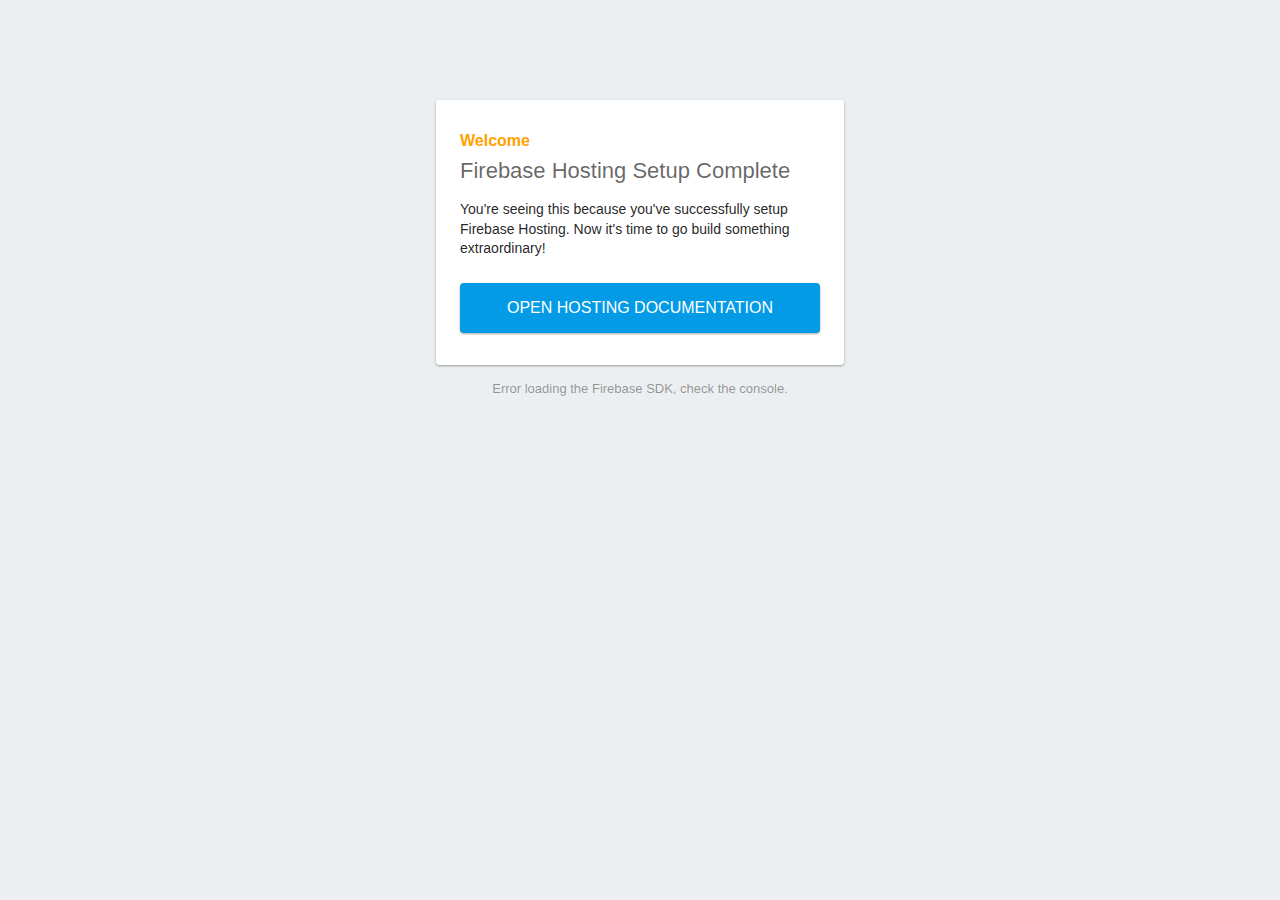
==== public/index.html @ 46f48c80 "signup" ====
<!DOCTYPE html>
<html>
  <head>
    <meta charset="utf-8">
    <meta name="viewport" content="width=device-width, initial-scale=1">
    <title>Welcome to Firebase Hosting</title>

    <!-- update the version number as needed -->
    <script defer src="/__/firebase/8.2.2/firebase-app.js"></script>
    <!-- include only the Firebase features as you need -->
    <script defer src="/__/firebase/8.2.2/firebase-auth.js"></script>
    <script defer src="/__/firebase/8.2.2/firebase-database.js"></script>
    <script defer src="/__/firebase/8.2.2/firebase-firestore.js"></script>
    <script defer src="/__/firebase/8.2.2/firebase-functions.js"></script>
    <script defer src="/__/firebase/8.2.2/firebase-messaging.js"></script>
    <script defer src="/__/firebase/8.2.2/firebase-storage.js"></script>
    <script defer src="/__/firebase/8.2.2/firebase-analytics.js"></script>
    <script defer src="/__/firebase/8.2.2/firebase-remote-config.js"></script>
    <script defer src="/__/firebase/8.2.2/firebase-performance.js"></script>
    <!-- 
      initialize the SDK after all desired features are loaded, set useEmulator to false
      to avoid connecting the SDK to running emulators.
    -->
    <script defer src="/__/firebase/init.js?useEmulator=true"></script>

    <style media="screen">
      body { background: #ECEFF1; color: rgba(0,0,0,0.87); font-family: Roboto, Helvetica, Arial, sans-serif; margin: 0; padding: 0; }
      #message { background: white; max-width: 360px; margin: 100px auto 16px; padding: 32px 24px; border-radius: 3px; }
      #message h2 { color: #ffa100; font-weight: bold; font-size: 16px; margin: 0 0 8px; }
      #message h1 { font-size: 22px; font-weight: 300; color: rgba(0,0,0,0.6); margin: 0 0 16px;}
      #message p { line-height: 140%; margin: 16px 0 24px; font-size: 14px; }
      #message a { display: block; text-align: center; background: #039be5; text-transform: uppercase; text-decoration: none; color: white; padding: 16px; border-radius: 4px; }
      #message, #message a { box-shadow: 0 1px 3px rgba(0,0,0,0.12), 0 1px 2px rgba(0,0,0,0.24); }
      #load { color: rgba(0,0,0,0.4); text-align: center; font-size: 13px; }
      @media (max-width: 600px) {
        body, #message { margin-top: 0; background: white; box-shadow: none; }
        body { border-top: 16px solid #ffa100; }
      }
    </style>
  </head>
  <body>
    <div id="message">
      <h2>Welcome</h2>
      <h1>Firebase Hosting Setup Complete</h1>
      <p>You're seeing this because you've successfully setup Firebase Hosting. Now it's time to go build something extraordinary!</p>
      <a target="_blank" href="https://firebase.google.com/docs/hosting/">Open Hosting Documentation</a>
    </div>
    <p id="load">Firebase SDK Loading&hellip;</p>

    <script>
      document.addEventListener('DOMContentLoaded', function() {
        const loadEl = document.querySelector('#load');
        // // 🔥🔥🔥🔥🔥🔥🔥🔥🔥🔥🔥🔥🔥🔥🔥🔥🔥🔥🔥🔥🔥🔥🔥🔥🔥🔥🔥🔥🔥🔥🔥
        // // The Firebase SDK is initialized and available here!
        //
        // firebase.auth().onAuthStateChanged(user => { });
        // firebase.database().ref('/path/to/ref').on('value', snapshot => { });
        // firebase.firestore().doc('/foo/bar').get().then(() => { });
        // firebase.functions().httpsCallable('yourFunction')().then(() => { });
        // firebase.messaging().requestPermission().then(() => { });
        // firebase.storage().ref('/path/to/ref').getDownloadURL().then(() => { });
        // firebase.analytics(); // call to activate
        // firebase.analytics().logEvent('tutorial_completed');
        // firebase.performance(); // call to activate
        //
        // // 🔥🔥🔥🔥🔥🔥🔥🔥🔥🔥🔥🔥🔥🔥🔥🔥🔥🔥🔥🔥🔥🔥🔥🔥🔥🔥🔥🔥🔥🔥🔥

        try {
          let app = firebase.app();
          let features = [
            'auth', 
            'database', 
            'firestore',
            'functions',
            'messaging', 
            'storage', 
            'analytics', 
            'remoteConfig',
            'performance',
          ].filter(feature => typeof app[feature] === 'function');
          loadEl.textContent = `Firebase SDK loaded with ${features.join(', ')}`;
        } catch (e) {
          console.error(e);
          loadEl.textContent = 'Error loading the Firebase SDK, check the console.';
        }
      });
    </script>
  </body>
</html>
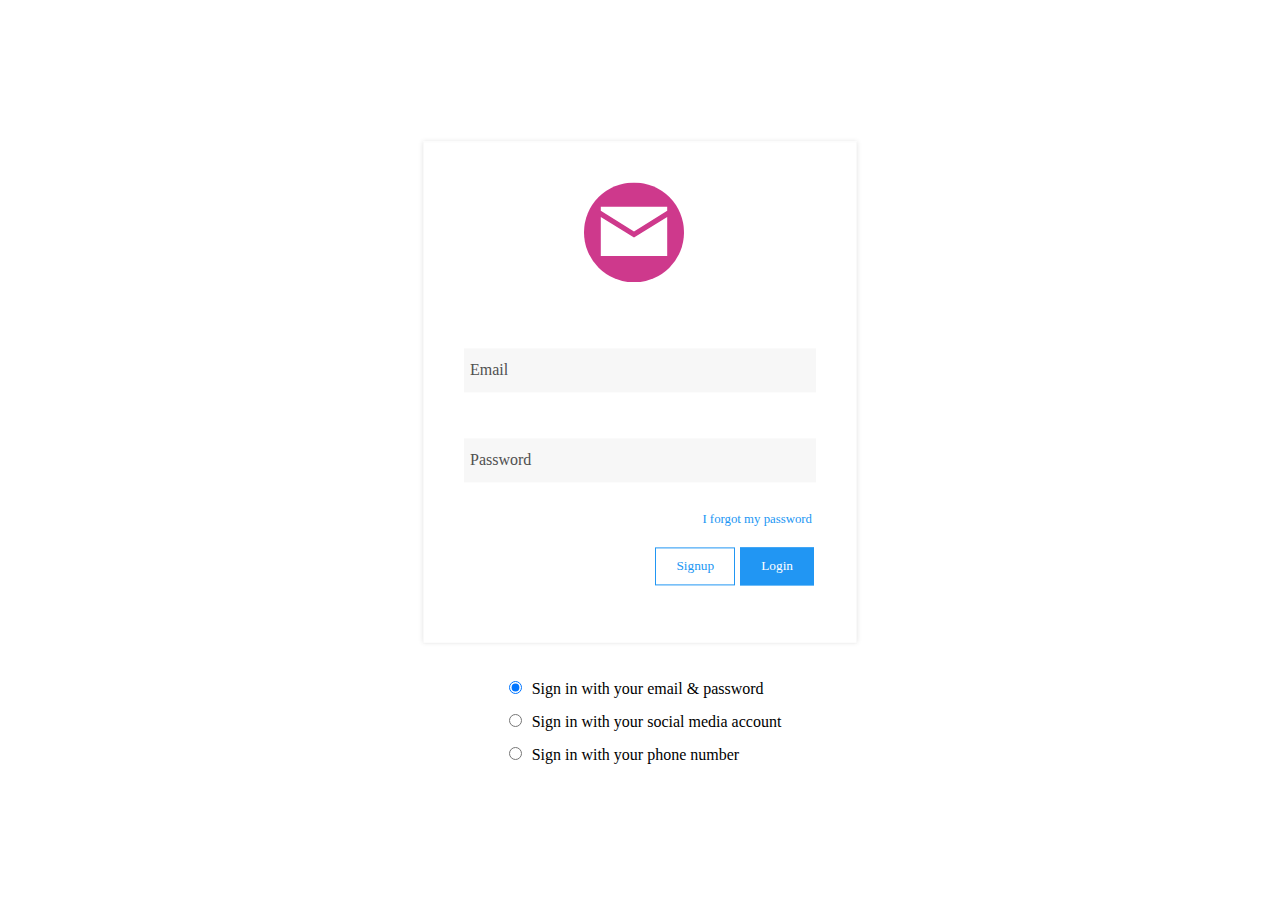
==== commit c7985923: "修正" ====
--- a/public/index.html
+++ b/public/index.html
@@ -1,89 +1,87 @@
 <!DOCTYPE html>
-<html>
+<html lang="ja">
   <head>
-    <meta charset="utf-8">
-    <meta name="viewport" content="width=device-width, initial-scale=1">
-    <title>Welcome to Firebase Hosting</title>
-
-    <!-- update the version number as needed -->
-    <script defer src="/__/firebase/8.2.2/firebase-app.js"></script>
-    <!-- include only the Firebase features as you need -->
-    <script defer src="/__/firebase/8.2.2/firebase-auth.js"></script>
-    <script defer src="/__/firebase/8.2.2/firebase-database.js"></script>
-    <script defer src="/__/firebase/8.2.2/firebase-firestore.js"></script>
-    <script defer src="/__/firebase/8.2.2/firebase-functions.js"></script>
-    <script defer src="/__/firebase/8.2.2/firebase-messaging.js"></script>
-    <script defer src="/__/firebase/8.2.2/firebase-storage.js"></script>
-    <script defer src="/__/firebase/8.2.2/firebase-analytics.js"></script>
-    <script defer src="/__/firebase/8.2.2/firebase-remote-config.js"></script>
-    <script defer src="/__/firebase/8.2.2/firebase-performance.js"></script>
-    <!-- 
-      initialize the SDK after all desired features are loaded, set useEmulator to false
-      to avoid connecting the SDK to running emulators.
-    -->
-    <script defer src="/__/firebase/init.js?useEmulator=true"></script>
-
-    <style media="screen">
-      body { background: #ECEFF1; color: rgba(0,0,0,0.87); font-family: Roboto, Helvetica, Arial, sans-serif; margin: 0; padding: 0; }
-      #message { background: white; max-width: 360px; margin: 100px auto 16px; padding: 32px 24px; border-radius: 3px; }
-      #message h2 { color: #ffa100; font-weight: bold; font-size: 16px; margin: 0 0 8px; }
-      #message h1 { font-size: 22px; font-weight: 300; color: rgba(0,0,0,0.6); margin: 0 0 16px;}
-      #message p { line-height: 140%; margin: 16px 0 24px; font-size: 14px; }
-      #message a { display: block; text-align: center; background: #039be5; text-transform: uppercase; text-decoration: none; color: white; padding: 16px; border-radius: 4px; }
-      #message, #message a { box-shadow: 0 1px 3px rgba(0,0,0,0.12), 0 1px 2px rgba(0,0,0,0.24); }
-      #load { color: rgba(0,0,0,0.4); text-align: center; font-size: 13px; }
-      @media (max-width: 600px) {
-        body, #message { margin-top: 0; background: white; box-shadow: none; }
-        body { border-top: 16px solid #ffa100; }
-      }
-    </style>
+      <meta charset="UTF-8">
+      <meta name="viewport" content="width=device-width, initial-scale=1.0">
+      <meta http-equiv="X-UA-Compatible" content="ie=edge">
+      <title>Home</title>
+      <link rel="shortcut icon" href="favicon.png" type="image/x-icon">
+      <link rel="stylesheet" href="./style/home.css">
   </head>
   <body>
-    <div id="message">
-      <h2>Welcome</h2>
-      <h1>Firebase Hosting Setup Complete</h1>
-      <p>You're seeing this because you've successfully setup Firebase Hosting. Now it's time to go build something extraordinary!</p>
-      <a target="_blank" href="https://firebase.google.com/docs/hosting/">Open Hosting Documentation</a>
-    </div>
-    <p id="load">Firebase SDK Loading&hellip;</p>
+    <main>
+      <div class="wrapper">
+        <section class="container mail-container">
+            <fieldset>
+              <div>
+                  <img src="./img/mail.svg" alt="signin with mail & password">
+              </div>
+            <div>
+              <label for="mail">Email</label> <br>
+              <input type="email" id="mail" name="mail"/>
+            </div>
+            <div>
+              <label for="password">Password</label> <br>
+              <input type="password" id="password" name="password"/>
+            </div>
+            <a href="./reset">I forgot my password</a>
+            <div class="clearfix"></div>
+            <button id="signInWithMail">Login</button>
+            <button id="signUp">Signup</button>
+          </fieldset>    
+      </section>
+      <section class="socialMedia-container"> 
+        <button id="signInWithGoogle">Login with your Google
+          <img src="./img/google.svg" width="55px" height="55px" alt="Sign in with your Google account.">
+        </button><br>
+        <button id="signInWithTwitter">Login with your Twitter
+          <img src="./img/twitter.svg" width="55px" height="55px" alt="Sign in with your Twitter account.">
+        </button><br>
+        <button id="signInWithFacebook">Login with your Facebook
+          <img src="./img/facebook.svg" width="55px" height="55px" alt="Sign in with your Facebook account.">
+        </button>
+      </section>
+      <section class="container phone-container">
+        <fieldset>
+          <div>
+                <img src="./img/phone.svg" alt="signin with your phone number">
+            </div>
+          <div>
+            <label for="phoneNumber">Phone Number</label> <br>
+            <input type="tel" id="phoneNumber" name="phoneNumber" pattern="[0-9]"/> <br>
+          </div>
+          <div>
+            <label for="code">Code</label> <br>
+            <input type="text" id="code" name="code"/> <br>
+          </div>
+          <div id="recaptcha-container"></div>
+          <button id="signInWithPhone">Login</button>
+          <button id="getCode">Get Code</button>  
+        </fieldset>
+      </section>
+      </div>
+      <nav>
+        <input type="radio" id="method1" name="method" value="method1" checked>Sign in with your email &#38; password <br>
+        <input type="radio" id="method2" name="method" value="method2">Sign in with your social media account <br>
+        <input type="radio" id="method3" name="method" value="method3">Sign in with your phone number
+      </nav>
+      <div class="feedbackContainer success">
+        <div class="feedbackIcon"></div>
+        <p class="feedbackMessage">Signed up Successfully</p>
+      </div>
+      <div class="feedbackContainer failure">
+        <div class="feedbackIcon"></div>
+        <p class="feedbackMessage">Signing up failed</p>
+      </div>
+    </main>
+    <!-- The core Firebase JS SDK is always required and must be listed first -->
+    <script src="/__/firebase/8.2.2/firebase-app.js"></script>
+    <script src="/__/firebase/8.2.2/firebase-auth.js"></script>
+    <!-- TODO: Add SDKs for Firebase products that you want to use
+        https://firebase.google.com/docs/web/setup#reserved-urls -->
 
-    <script>
-      document.addEventListener('DOMContentLoaded', function() {
-        const loadEl = document.querySelector('#load');
-        // // 🔥🔥🔥🔥🔥🔥🔥🔥🔥🔥🔥🔥🔥🔥🔥🔥🔥🔥🔥🔥🔥🔥🔥🔥🔥🔥🔥🔥🔥🔥🔥
-        // // The Firebase SDK is initialized and available here!
-        //
-        // firebase.auth().onAuthStateChanged(user => { });
-        // firebase.database().ref('/path/to/ref').on('value', snapshot => { });
-        // firebase.firestore().doc('/foo/bar').get().then(() => { });
-        // firebase.functions().httpsCallable('yourFunction')().then(() => { });
-        // firebase.messaging().requestPermission().then(() => { });
-        // firebase.storage().ref('/path/to/ref').getDownloadURL().then(() => { });
-        // firebase.analytics(); // call to activate
-        // firebase.analytics().logEvent('tutorial_completed');
-        // firebase.performance(); // call to activate
-        //
-        // // 🔥🔥🔥🔥🔥🔥🔥🔥🔥🔥🔥🔥🔥🔥🔥🔥🔥🔥🔥🔥🔥🔥🔥🔥🔥🔥🔥🔥🔥🔥🔥
-
-        try {
-          let app = firebase.app();
-          let features = [
-            'auth', 
-            'database', 
-            'firestore',
-            'functions',
-            'messaging', 
-            'storage', 
-            'analytics', 
-            'remoteConfig',
-            'performance',
-          ].filter(feature => typeof app[feature] === 'function');
-          loadEl.textContent = `Firebase SDK loaded with ${features.join(', ')}`;
-        } catch (e) {
-          console.error(e);
-          loadEl.textContent = 'Error loading the Firebase SDK, check the console.';
-        }
-      });
-    </script>
+    <!-- Initialize Firebase -->
+    <script src="/_/firebase/init.js"></script>
+    <script src="./js/home.js"></script>
   </body>
-</html>
+</html>--- a/public/style/home.css
+++ b/public/style/home.css
@@ -0,0 +1,252 @@
+* {
+  padding: 0;
+  margin: 0;
+  font-family: 'Montserrat Medium'
+}
+
+main {
+  width: 100vw;
+  height: 800px
+}
+
+.container,
+.feedbackContainer,
+main {
+  display: flex;
+  flex-direction: column;
+  justify-content: center;
+  align-items: center
+}
+
+.container {
+  position: absolute;
+  left: 50%;
+  top: 80%;
+  transform: translate(-50%, -80%)
+}
+
+.socialMedia-container,
+.phone-container {
+  display: none
+}
+
+.wrapper {
+  position: relative;
+  height: 80%;
+}
+
+input[type = "radio"] {
+  margin: 10px
+}
+
+fieldset, .feedbackContainer {
+  border: rgb(192,192,192,0.1) 1px solid;
+  height: 500px;
+  box-shadow: 0px 0px 5px 0px rgba(0,0,0,0.12)
+}
+
+.signUp-container fieldset {
+  height: 450px
+}
+
+.phone-container fieldset {
+  height: 550px
+}
+
+.shown-container {
+  display: block
+}
+
+.hidden-container {
+  display: none
+}
+
+input[type = "text"],
+input[type = "password"],
+input[type = "tel"],
+input[type = "email"] {
+  width: 340px;
+  margin-top: 8px;
+  padding: 2px 6px;
+  border: none;
+  background-color: #f7f7f7;
+  height: 40px;
+  outline-color: #2196f3;
+  font-size: 1rem
+}
+
+button:first-of-type, button {
+  float: right;
+  margin: 20px 42px 0px 0px;
+  padding: 10px 20px;
+  border: 1px solid #2196f3
+}
+
+button {
+  background-color: white;
+  color: #2196f3
+}
+
+button:first-of-type {
+  float: right;
+  background-color: #2196f3;
+  color: white
+}
+
+a {
+  float: right;
+  margin: 10px 44px 0px 0px;
+  text-decoration: none;
+  color: #2196f3;
+  font-size: 0.8rem
+}
+
+a:hover {
+  text-decoration: underline
+}
+
+button:hover {
+  background-color: #2196f3;
+  color: white;
+  cursor: pointer
+}
+
+button {
+  margin-right: 5px
+}
+
+.clearfix {
+  clear: both
+}
+
+.container div {
+  margin: 20px 40px;
+  position: relative
+}
+
+.mail-container img,
+.phone-container img {
+  width: 100px;
+  height: 100px;
+  margin: auto;
+  display: block
+}
+
+.mail-container div:first-of-type,
+.phone-container div:first-of-type {   
+  width: 340px;
+  margin: 40px 40px
+}
+
+#recaptcha-container, #recaptcha-container div {
+  margin: 10px 0px 0px 0px
+}
+
+#recaptcha-container {
+  float: right
+}
+
+label {
+  position: absolute;
+  top: 56%;
+  left: 6px;
+  color: #505050
+}
+
+.focused-field {
+  animation-name: gainFocus;
+  animation-fill-mode: forwards;
+  animation-duration: 0.15s;
+  animation-timing-function: ease-out
+}
+
+@keyframes gainFocus {
+  0% {
+      top: 56%;
+      left: 6px;
+      color: #505050;
+      font-size: 1rem
+  }
+  100% {
+      top: 0%;
+      left: 0px;
+      color: #2196f3;
+      font-size: 0.9rem
+  }
+}
+
+.unfocused-field {
+  animation-name: loseFocus;
+  animation-fill-mode: forwards;
+  animation-duration: 0.15s;
+  animation-timing-function: ease-out
+}
+
+@keyframes loseFocus {
+  0% {
+      top: 0%;
+      left: 0px;
+      color: #2196f3;
+      font-size: 0.9rem
+  }
+  100% {
+      top: 56%;
+      left: 6px;
+      color: #505050;
+      font-size: 1rem
+  }
+}
+
+.initial-focused-field {
+  top: 0%;
+  left: 0px;
+  color: #2196f3;
+  font-size: 0.9rem
+}
+
+.initial-unfocused-field {
+  top: 56%;
+  left: 6px;
+  color: #505050;
+  font-size: 1rem
+}
+
+.socialMedia-container button {
+  width: 400px;
+  display: flex;
+  align-items: center;
+  justify-content: space-around;
+  padding: 10px;
+  margin: 10px 40px;
+  border: none;
+  background-color: white;
+  box-shadow: 0px 0px 5px 0px rgba(0,0,0,0.12);
+  font-size: 1rem;
+  color: #2196f3
+}
+
+.socialMedia-container button:hover {
+  background-color: #f7f7f7;
+  box-shadow: 1px 0px 7px 0px rgba(0,0,0,0.15)
+}
+
+.feedbackContainer {
+  height: 300px;
+  width: 300px;
+  position: fixed;
+  left: 50%;
+  top: 50%;
+  transform: translate(-50%, -50%);
+  background-color: #fff;
+  display: none 
+}
+
+.feedbackIcon {
+  width: 70px;
+  height: 70px;
+  margin-bottom: 20px;
+}
+
+.failure .feedbackIcon {
+  background-image: url('../img/failure.svg');
+}